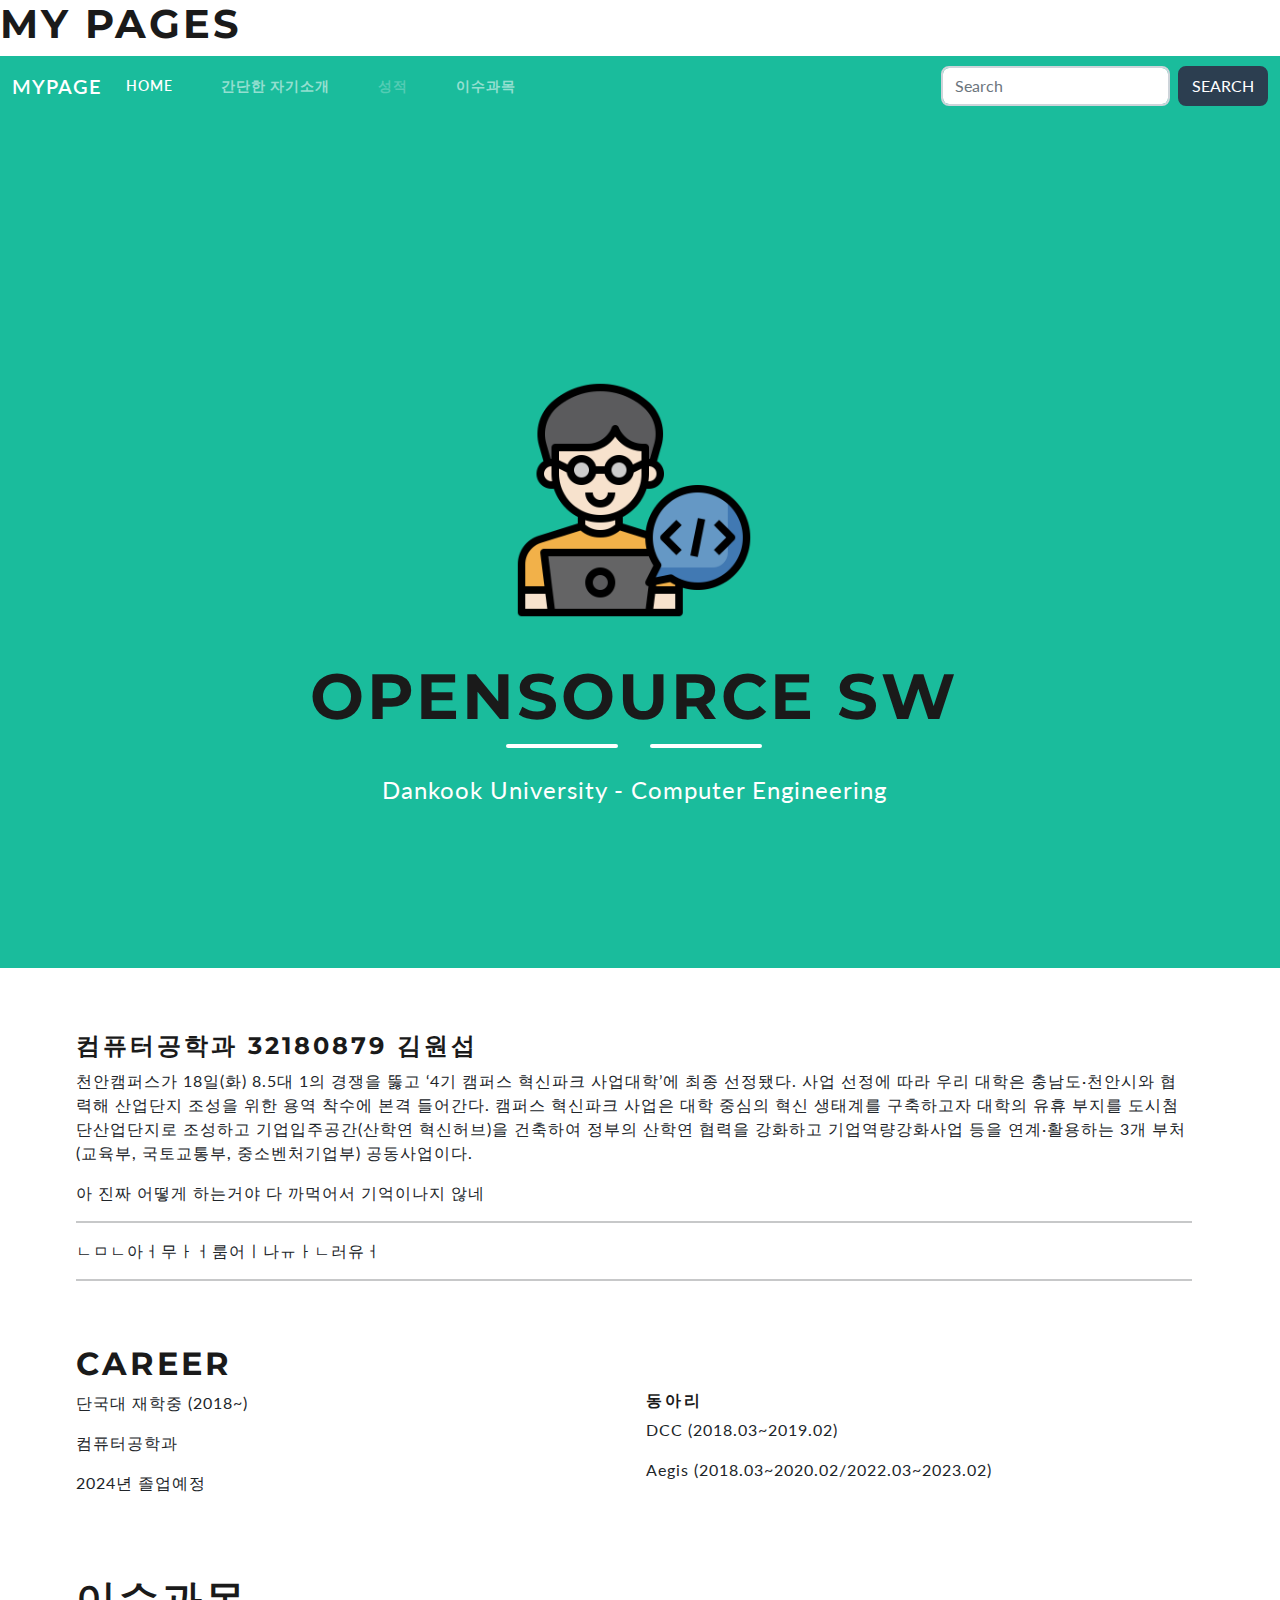
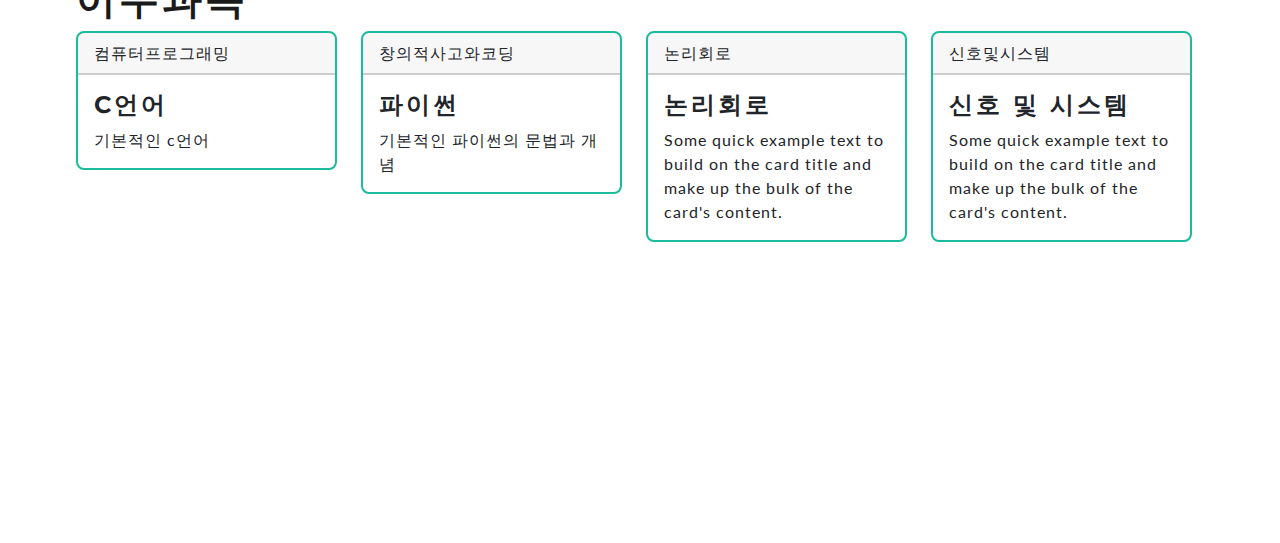
==== index.html @ 9c986287 "1.0.7" ====
<!DOCTYPE HTML>
<html lang="ko">
<head>
    <link rel="stylesheet" href="bootstrap.min.css">
    <meta charset="UTF-8">
    <meta name="viewport" content="width=device-width, initial-scale=1">

<script src="https://code.jquery.com/jquery-3.4.1.min.js"></script>
<script src="https://stackpath.bootstrapcdn.com/bootstrap/3.4.1/js/bootstrap.min.js"></script>
<script src="https://cdn.jsdelivr.net/npm/bootstrap@5.1.3/dist/js/bootstrap.bundle.min.js"></script>
<link href="https://fonts.googleapis.com/css?family=Montserrat:400,700" rel="stylesheet" type="text/css" />
<link href="https://fonts.googleapis.com/css?family=Lato:400,700,400italic,700italic" rel="stylesheet" type="text/css" />
<link href="css/styles.css" rel="stylesheet" />
<style>
  .container {
    margin : 5%
  }

</style>
       
<title> Mid Term Project</title>

</head>

<body>

    <h1 id="navbars"> My Pages </h1>

    <nav class="navbar navbar-expand-lg navbar-dark bg-primary">
        <div class="container-fluid">
          <a class="navbar-brand" href="main.html">myPage</a>
          <button class="navbar-toggler" type="button" data-bs-toggle="collapse" data-bs-target="#navbarColor01" aria-controls="navbarColor01" aria-expanded="false" aria-label="Toggle navigation">
            <span class="navbar-toggler-icon"></span>
          </button>
          <div class="collapse navbar-collapse" id="navbarColor01">
            <ul class="navbar-nav me-auto">
              <li class="nav-item">
                <a class="nav-link active" href="index.html">Home
                  <span class="visually-hidden">(current)</span>
                </a>
              </li>
              <li class="nav-item">
                <a class="nav-link" href="#intro">간단한 자기소개</a>
              </li>
              <li class="nav-item">
                <a class="nav-link disabled" href="#" aria-selected="false" tabindex="-1" role="tab">성적</a>
              </li>
              <li class="nav-item">
                <a class="nav-link" href="#course">이수과목</a>
              </li>
            </ul>
            <form class="d-flex">
              <input class="form-control me-sm-2" type="search" placeholder="Search">
              <button class="btn btn-secondary my-2 my-sm-0" type="submit">Search</button>
            </form>
          </div>
        </div>
    </nav>

    <header class="masthead bg-primary text-white text-center">
      <div class="container d-flex align-items-center flex-column">
          <!-- Masthead Avatar Image-->
          <img class="masthead-avatar mb-5" src="developerIcon.png" alt="..." />
          <!-- Masthead Heading-->
          <h1 class="masthead-heading text-uppercase mb-0">OpenSource SW</h1>
          <!-- Icon Divider-->
          <div class="divider-custom divider-light">
              <div class="divider-custom-line"></div>
              <div class="divider-custom-icon"><i class="fas fa-star"></i></div>
              <div class="divider-custom-line"></div>
          </div>
          <!-- Masthead Subheading-->
          <p class="masthead-subheading font-weight-bold mb-0">Dankook University - Computer Engineering</p>
      </div>
  </header>

  <div class="container" id="intro">
      <h4>컴퓨터공학과 32180879 김원섭 </h4>
      <p>천안캠퍼스가 18일(화) 8.5대 1의 경쟁을 뚫고 ‘4기 캠퍼스 혁신파크 사업대학’에 최종 선정됐다. 사업 선정에 따라 우리 대학은 충남도·천안시와 협력해 산업단지 조성을 위한 용역 착수에 본격 들어간다.

        캠퍼스 혁신파크 사업은 대학 중심의 혁신 생태계를 구축하고자 대학의 유휴 부지를 도시첨단산업단지로 조성하고 기업입주공간(산학연 혁신허브)을 건축하여 정부의 산학연 협력을 강화하고 기업역량강화사업 등을 연계·활용하는 3개 부처(교육부, 국토교통부, 중소벤처기업부) 공동사업이다. 
        
        </p>
      <p>아 진짜 어떻게 하는거야 다 까먹어서 기억이나지 않네</p><hr>
      ㄴㅁㄴ아ㅓ무ㅏㅓ룸어ㅣ나ㅠㅏㄴ러유ㅓ<hr>
  </div>

  <div class="container" id="career">
    <h2>Career</h2>
    <div class="row">
      <div class="col-md-6">
        <p>단국대 재학중 (2018~)</p> 
        <p>컴퓨터공학과</p>
        <p>2024년 졸업예정</p>
      </div>
      <div class="col-md-6">
        <h6>동아리</h6>
        <p>DCC (2018.03~2019.02)</p>
        <p>Aegis (2018.03~2020.02/2022.03~2023.02)</p>
      </div>
    </div>
  </div>
      
<div class="container" id="course">
  <h2 class="h1"> 이수과목 </h2>
  <div class="row">
    <div class="col-sm">
      <div class="card border-primary mb-3" style="max-width: 20rem;">
        <div class="card-header">컴퓨터프로그래밍</div>
        <div class="card-body">
          <h4 class="card-title">C언어</h4>
          <p class="card-text">기본적인 c언어</p>
        </div>
      </div>
    </div>
    <div class="col-sm">
      <div class="card border-primary mb-3" style="max-width: 20rem;">
        <div class="card-header">창의적사고와코딩</div>
        <div class="card-body">
          <h4 class="card-title">파이썬</h4>
          <p class="card-text">기본적인 파이썬의 문법과 개념</p>
        </div>
      </div>
    </div>
    <div class="col-sm">
      <div class="card border-primary mb-3" style="max-width: 20rem;">
        <div class="card-header">논리회로</div>
        <div class="card-body">
          <h4 class="card-title">논리회로</h4>
          <p class="card-text">Some quick example text to build on the card title and make up the bulk of the card's content.</p>
        </div>
      </div>
    </div>
    <div class="col-sm">
      <div class="card border-primary mb-3" style="max-width: 20rem;">
        <div class="card-header">신호및시스템</div>
        <div class="card-body">
          <h4 class="card-title">신호 및 시스템</h4>
          <p class="card-text">Some quick example text to build on the card title and make up the bulk of the card's content.</p>
        </div>
      </div>
    </div>
  </div>
</div> <!--course finish-->



<div class="container" id="video">
  <iframe width="460" height="215" src="https://www.youtube.com/embed/lgDKc2W3Wtk?autoplay=1&mute=1" title="YouTube video player" frameborder="0" allow="accelerometer; autoplay; clipboard-write; encrypted-media; gyroscope; picture-in-picture; web-share" allowfullscreen></iframe>

</div>


<!--<a href="https://www.flaticon.com/kr/free-icons/" title="개발자 아이콘">개발자 아이콘  제작자: surang - Flaticon</a>-->
    

</body>
</html>
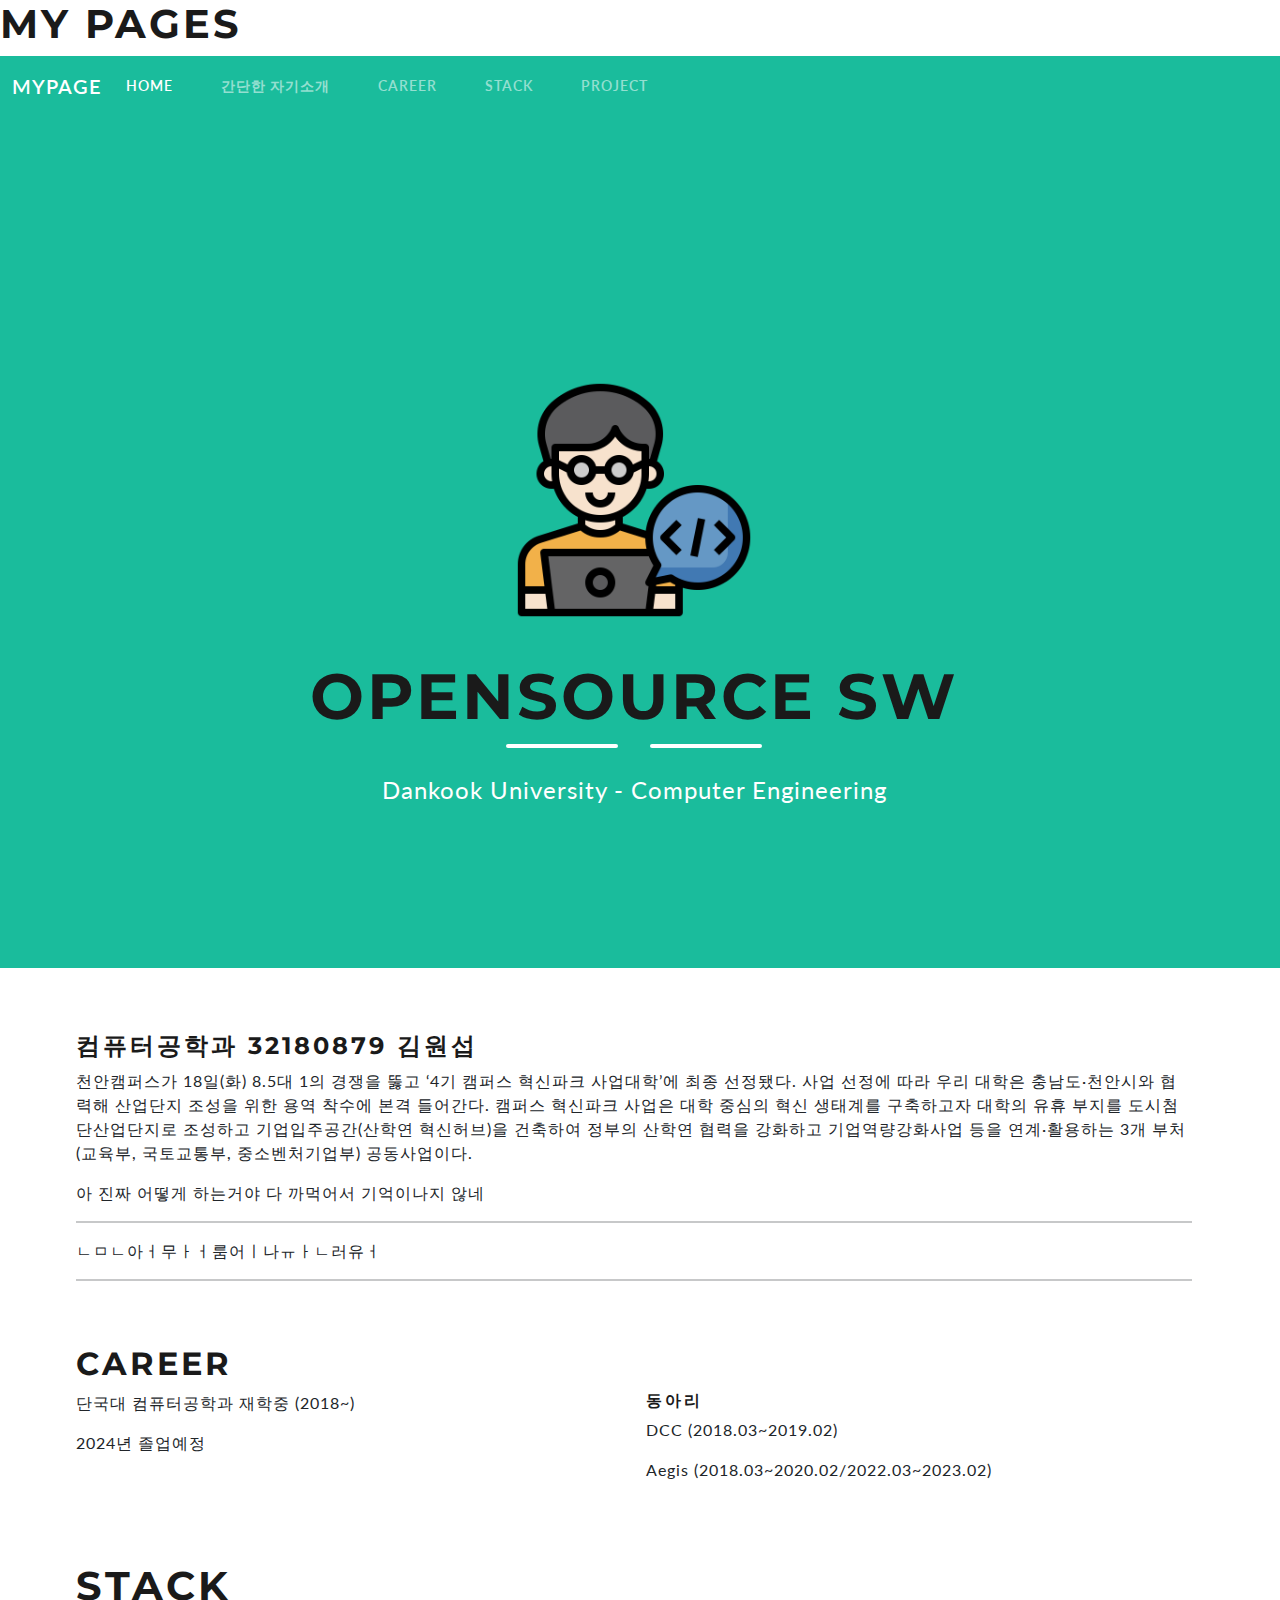
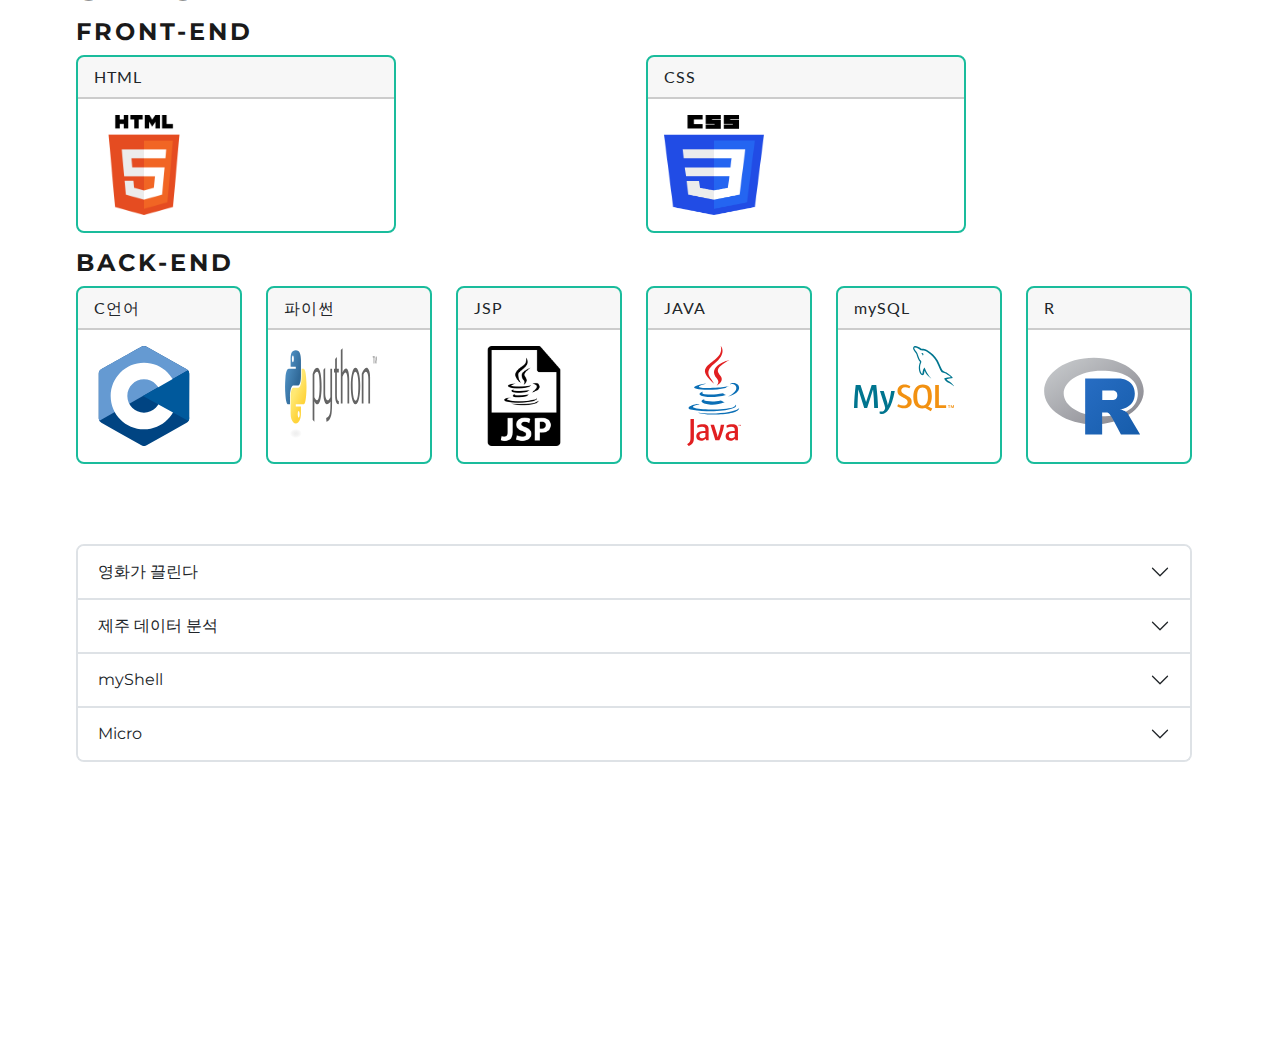
==== commit ceee676f: "1.0.8" ====
--- a/index.html
+++ b/index.html
@@ -43,16 +43,15 @@
                 <a class="nav-link" href="#intro">간단한 자기소개</a>
               </li>
               <li class="nav-item">
-                <a class="nav-link disabled" href="#" aria-selected="false" tabindex="-1" role="tab">성적</a>
-              </li>
-              <li class="nav-item">
-                <a class="nav-link" href="#course">이수과목</a>
+                <a class="nav-link" href="#career">CAREER</a>
+              </li>
+              <li class="nav-item">
+                <a class="nav-link" href="#stack">STACK</a>
+              </li>
+              <li class="nav-item">
+                <a class="nav-link" href="#project">PROJECT</a>
               </li>
             </ul>
-            <form class="d-flex">
-              <input class="form-control me-sm-2" type="search" placeholder="Search">
-              <button class="btn btn-secondary my-2 my-sm-0" type="submit">Search</button>
-            </form>
           </div>
         </div>
     </nav>
@@ -89,8 +88,7 @@
     <h2>Career</h2>
     <div class="row">
       <div class="col-md-6">
-        <p>단국대 재학중 (2018~)</p> 
-        <p>컴퓨터공학과</p>
+        <p>단국대 컴퓨터공학과 재학중 (2018~) </p>
         <p>2024년 졸업예정</p>
       </div>
       <div class="col-md-6">
@@ -101,48 +99,162 @@
     </div>
   </div>
       
-<div class="container" id="course">
-  <h2 class="h1"> 이수과목 </h2>
+<div class="container" id="stack">
+  <h2 class="h1"> STACK </h2>
   <div class="row">
-    <div class="col-sm">
-      <div class="card border-primary mb-3" style="max-width: 20rem;">
-        <div class="card-header">컴퓨터프로그래밍</div>
-        <div class="card-body">
-          <h4 class="card-title">C언어</h4>
-          <p class="card-text">기본적인 c언어</p>
-        </div>
-      </div>
-    </div>
-    <div class="col-sm">
-      <div class="card border-primary mb-3" style="max-width: 20rem;">
-        <div class="card-header">창의적사고와코딩</div>
-        <div class="card-body">
-          <h4 class="card-title">파이썬</h4>
-          <p class="card-text">기본적인 파이썬의 문법과 개념</p>
-        </div>
-      </div>
-    </div>
-    <div class="col-sm">
-      <div class="card border-primary mb-3" style="max-width: 20rem;">
-        <div class="card-header">논리회로</div>
-        <div class="card-body">
-          <h4 class="card-title">논리회로</h4>
-          <p class="card-text">Some quick example text to build on the card title and make up the bulk of the card's content.</p>
-        </div>
-      </div>
-    </div>
-    <div class="col-sm">
-      <div class="card border-primary mb-3" style="max-width: 20rem;">
-        <div class="card-header">신호및시스템</div>
-        <div class="card-body">
-          <h4 class="card-title">신호 및 시스템</h4>
-          <p class="card-text">Some quick example text to build on the card title and make up the bulk of the card's content.</p>
+    <h4>FRONT-END</h4>
+    <div class="col-sm">
+      <div class="card border-primary mb-3" style="max-width: 20rem;">
+        <div class="card-header">HTML</div>
+        <div class="card-body">
+          <img src="image/html.svg.png" width=100 height=100>
+        </div>
+      </div>
+    </div>
+    <div class="col-sm">
+      <div class="card border-primary mb-3" style="max-width: 20rem;">
+        <div class="card-header">CSS</div>
+        <div class="card-body">
+          <img src="image/css.svg.png" width=100 height=100>
+        </div>
+      </div>
+    </div>
+  </div>
+  <div class="row">
+    <h4>BACK-END</h4>
+    <div class="col-sm">
+      <div class="card border-primary mb-3" style="max-width: 20rem;">
+        <div class="card-header">C언어</div>
+        <div class="card-body">
+          <img src="image/c.svg" width=100 height=100>
+        </div>
+      </div>
+    </div>
+    <div class="col-sm">
+      <div class="card border-primary mb-3" style="max-width: 20rem;">
+        <div class="card-header">파이썬</div>
+        <div class="card-body">
+          <img src="image/python.svg" width=100 height=100>
+        </div>
+      </div>
+    </div>
+    <div class="col-sm">
+      <div class="card border-primary mb-3" style="max-width: 20rem;">
+        <div class="card-header">JSP</div>
+        <div class="card-body">
+          <img src="image/jsp.png" width=100 height=100>
+        </div>
+      </div>
+    </div>
+    <div class="col-sm">
+      <div class="card border-primary mb-3" style="max-width: 20rem;">
+        <div class="card-header">JAVA</div>
+        <div class="card-body">
+          <img src="image/java.svg" width=100 height=100>
+        </div>
+      </div>
+    </div>
+    
+    <div class="col-sm">
+      <div class="card border-primary mb-3" style="max-width: 20rem;">
+        <div class="card-header">mySQL</div>
+        <div class="card-body">
+          <img src="image/mySQL.svg" width=100 height=100>
+        </div>
+      </div>
+    </div>
+    <div class="col-sm">
+      <div class="card border-primary mb-3" style="max-width: 20rem;">
+        <div class="card-header">R</div>
+        <div class="card-body">
+          <img src="image/R.svg" width=100 height=100>
         </div>
       </div>
     </div>
   </div>
 </div> <!--course finish-->
 
+
+
+<div class="container" id="project">
+  <div class="accordion" id="accordionExample">
+    <div class="accordion-item">
+      <h2 class="accordion-header" id="headingOne">
+        <button class="accordion-button collapsed" type="button" data-bs-toggle="collapse" data-bs-target="#collapseOne" aria-expanded="false" aria-controls="collapseOne">
+          영화가 끌린다
+        </button>
+      </h2>
+      <div id="collapseOne" class="accordion-collapse collapse" aria-labelledby="headingOne" data-bs-parent="#accordionExample" style="">
+        <div class="accordion-body">
+          
+          <h6>영화가 끌린다</h6>
+          <a>영화 순위를 알려주고 관심 영화에 따라 추천해주는 웹사이트</a> <hr>
+          <div class="row">
+          <div class="col-md-6">
+          <h6>사용기술</h6>
+          <li>html</li><li>CSS</li><li>JSP</li><li>JAVA</li><li>mySQL</li>
+          </div>
+          <div class="col-md-6">
+            <h6>API</h6>
+            <li>다음 검색 API</li><li>Kofic 영화 API</li><li>네이버 검색 API</li><li>유튜브 API</li>
+          </div>
+        </div>
+          <p>
+            <img src="image/movieSite/firstMainpage.png" width=300 height=300>
+            <img src="image/movieSite/secondMainpage.png" width=300 height=300>
+            <img src="image/movieSite/detailView.png" width=300 height=300>
+            <video autoplay controls loop muted height=600>
+              <source src="image/movieSite/loopVideo.mov">
+            </video>
+            <video autoplay controls loop muted height=600>
+              <source src="image/movieSite/finalVideo.mov">
+            </video>
+          </p>
+
+        </div>
+      </div>
+    </div>
+    <div class="accordion-item">
+      <h2 class="accordion-header" id="headingTwo">
+        <button class="accordion-button collapsed" type="button" data-bs-toggle="collapse" data-bs-target="#collapseTwo" aria-expanded="false" aria-controls="collapseTwo">
+          제주 데이터 분석
+        </button>
+      </h2>
+      <div id="collapseTwo" class="accordion-collapse collapse" aria-labelledby="headingTwo" data-bs-parent="#accordionExample" style="">
+        <div class="accordion-body">
+          <strong>This is the second item's accordion body.</strong> It is hidden by default, until the collapse plugin adds the appropriate classes that we use to style each element. These classes control the overall appearance, as well as the showing and hiding via CSS transitions. You can modify any of this with custom CSS or overriding our default variables. It's also worth noting that just about any HTML can go within the <code>.accordion-body</code>, though the transition does limit overflow.
+        </div>
+      </div>
+    </div>
+    <div class="accordion-item">
+      <h2 class="accordion-header" id="headingThree">
+        <button class="accordion-button collapsed" type="button" data-bs-toggle="collapse" data-bs-target="#collapseThree" aria-expanded="false" aria-controls="collapseThree">
+          myShell
+        </button>
+      </h2>
+      <div id="collapseThree" class="accordion-collapse collapse" aria-labelledby="headingThree" data-bs-parent="#accordionExample">
+        <div class="accordion-body">
+          <strong>This is the third item's accordion body.</strong> 
+          It is hidden by default, until the collapse plugin adds the appropriate classes that we use to style each element. These classes control the overall appearance, as well as the showing and hiding via CSS transitions. You can modify any of this with custom CSS or overriding our default variables. It's also worth noting that just about any HTML can go within the <code>.accordion-body</code>, though the transition does limit overflow.
+        </div>
+      </div>
+    </div>
+    <div class="accordion-item">
+      <h2 class="accordion-header" id="headingFour">
+        <button class="accordion-button collapsed" type="button" data-bs-toggle="collapse" data-bs-target="#collapseFour" aria-expanded="false" aria-controls="collapseFour">
+          Micro
+        </button>
+      </h2>
+      <div id="collapseFour" class="accordion-collapse collapse" aria-labelledby="headingThree" data-bs-parent="#accordionExample">
+        <div class="accordion-body">
+          <strong>This is the third item's accordion body.</strong> It is hidden by default, until the collapse plugin adds the appropriate classes that we use to style each element. These classes control the overall appearance, as well as the showing and hiding via CSS transitions. You can modify any of this with custom CSS or overriding our default variables. It's also worth noting that just about any HTML can go within the <code>.accordion-body</code>, though the transition does limit overflow.
+        </div>
+      </div>
+    </div>
+  </div>
+
+
+</div>
 
 
 <div class="container" id="video">
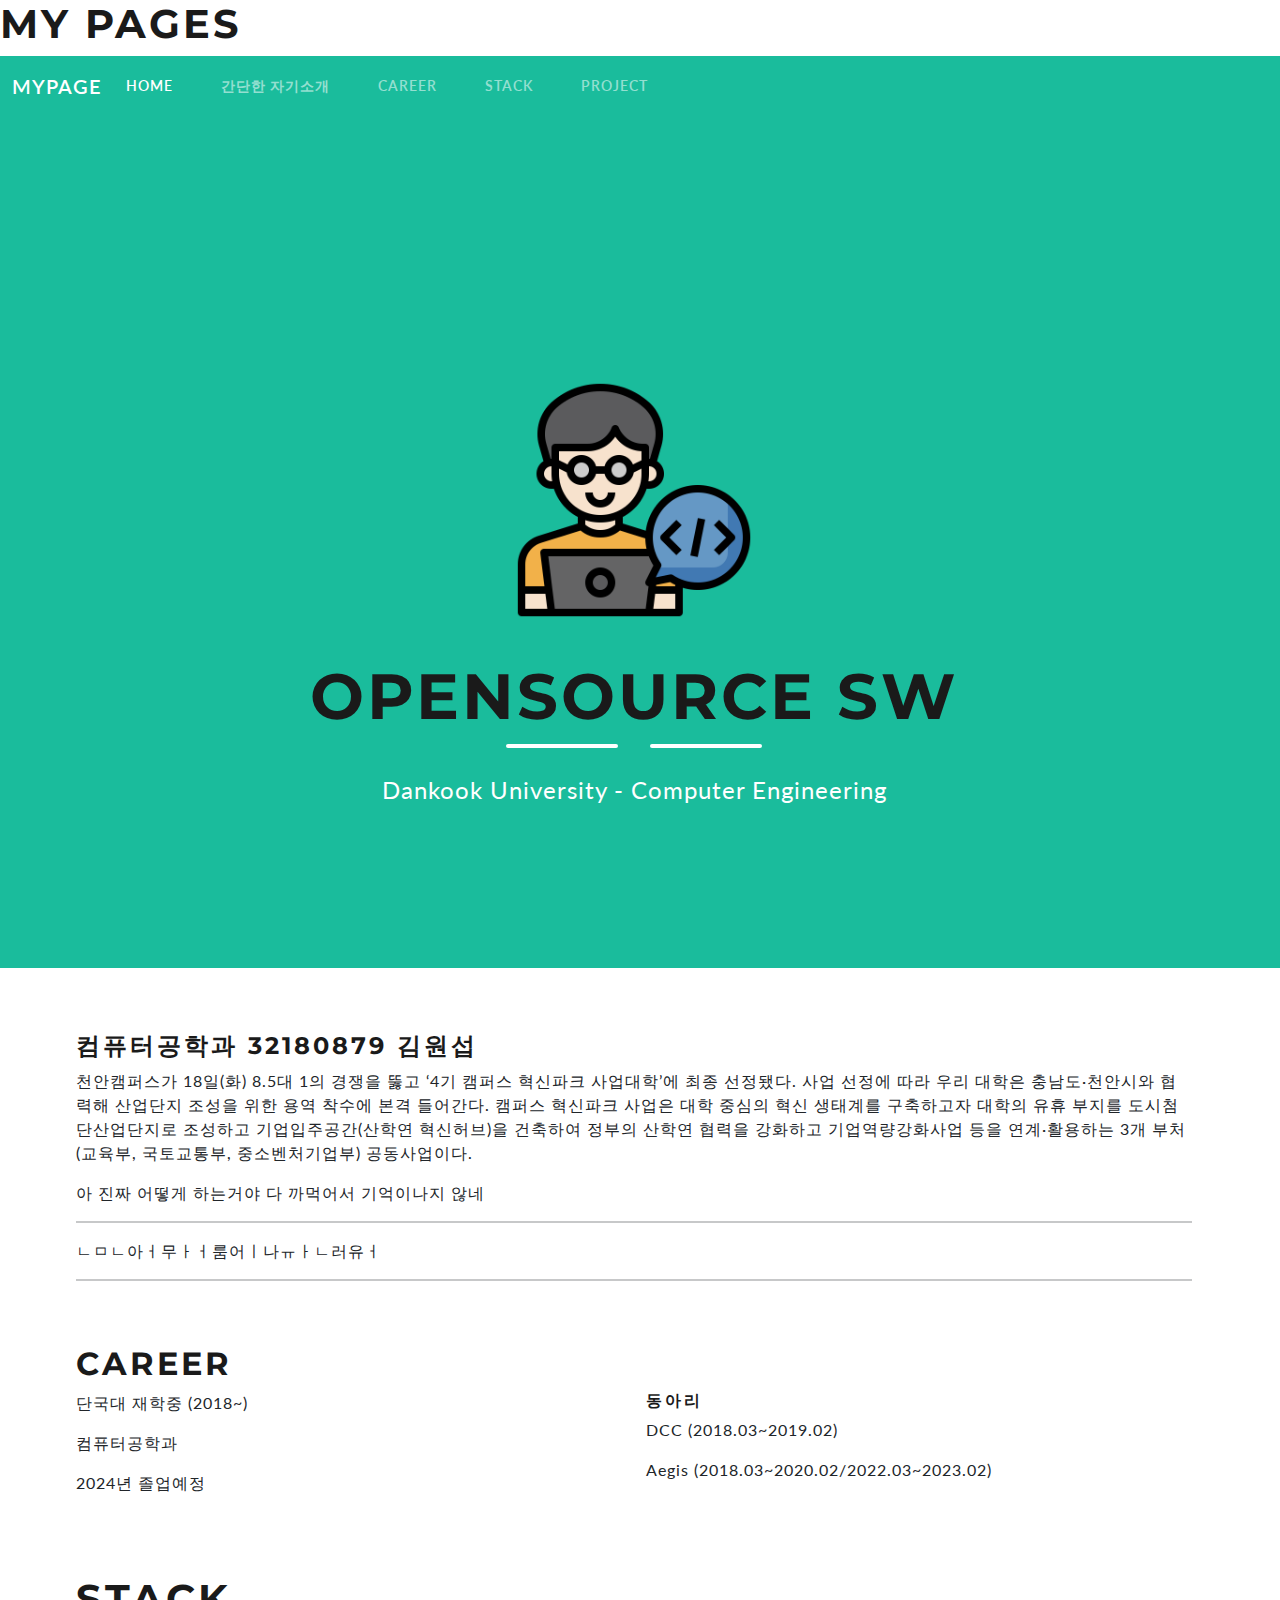
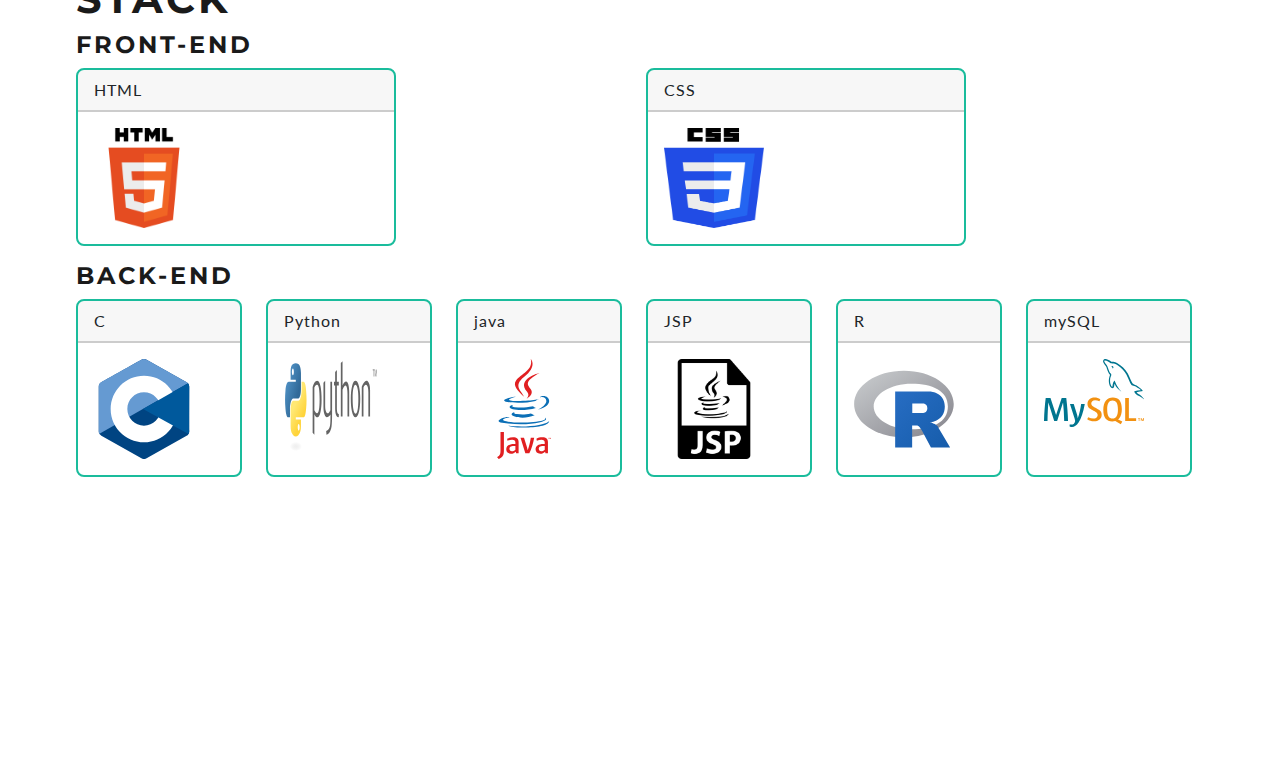
==== commit f0f295c5: "1.0.8" ====
--- a/index.html
+++ b/index.html
@@ -88,7 +88,8 @@
     <h2>Career</h2>
     <div class="row">
       <div class="col-md-6">
-        <p>단국대 컴퓨터공학과 재학중 (2018~) </p>
+        <p>단국대 재학중 (2018~)</p> 
+        <p>컴퓨터공학과</p>
         <p>2024년 졸업예정</p>
       </div>
       <div class="col-md-6">
@@ -102,12 +103,12 @@
 <div class="container" id="stack">
   <h2 class="h1"> STACK </h2>
   <div class="row">
-    <h4>FRONT-END</h4>
+    <h4>Front-end</h4>
     <div class="col-sm">
       <div class="card border-primary mb-3" style="max-width: 20rem;">
         <div class="card-header">HTML</div>
         <div class="card-body">
-          <img src="image/html.svg.png" width=100 height=100>
+          <img src="img/html.svg.png" width=100 height=100>
         </div>
       </div>
     </div>
@@ -115,26 +116,34 @@
       <div class="card border-primary mb-3" style="max-width: 20rem;">
         <div class="card-header">CSS</div>
         <div class="card-body">
-          <img src="image/css.svg.png" width=100 height=100>
+          <img src="img/css.svg.png" width=100 height=100>
         </div>
       </div>
     </div>
   </div>
   <div class="row">
-    <h4>BACK-END</h4>
+    <h4>Back-end</h4>
     <div class="col-sm">
       <div class="card border-primary mb-3" style="max-width: 20rem;">
-        <div class="card-header">C언어</div>
+        <div class="card-header">C</div>
         <div class="card-body">
-          <img src="image/c.svg" width=100 height=100>
+          <img src="img/c.svg" width=100 height=100>
         </div>
       </div>
     </div>
     <div class="col-sm">
       <div class="card border-primary mb-3" style="max-width: 20rem;">
-        <div class="card-header">파이썬</div>
+        <div class="card-header">Python</div>
         <div class="card-body">
-          <img src="image/python.svg" width=100 height=100>
+          <img src="img/python.svg" width=100 height=100>
+        </div>
+      </div>
+    </div>
+    <div class="col-sm">
+      <div class="card border-primary mb-3" style="max-width: 20rem;">
+        <div class="card-header">java</div>
+        <div class="card-body">
+          <img src="img/java.svg" width=100 height=100>
         </div>
       </div>
     </div>
@@ -142,24 +151,7 @@
       <div class="card border-primary mb-3" style="max-width: 20rem;">
         <div class="card-header">JSP</div>
         <div class="card-body">
-          <img src="image/jsp.png" width=100 height=100>
-        </div>
-      </div>
-    </div>
-    <div class="col-sm">
-      <div class="card border-primary mb-3" style="max-width: 20rem;">
-        <div class="card-header">JAVA</div>
-        <div class="card-body">
-          <img src="image/java.svg" width=100 height=100>
-        </div>
-      </div>
-    </div>
-    
-    <div class="col-sm">
-      <div class="card border-primary mb-3" style="max-width: 20rem;">
-        <div class="card-header">mySQL</div>
-        <div class="card-body">
-          <img src="image/mySQL.svg" width=100 height=100>
+          <img src="img/jsp.png" width=100 height=100>
         </div>
       </div>
     </div>
@@ -167,94 +159,22 @@
       <div class="card border-primary mb-3" style="max-width: 20rem;">
         <div class="card-header">R</div>
         <div class="card-body">
-          <img src="image/R.svg" width=100 height=100>
+          <img src="img/R.svg" width=100 height=100>
         </div>
       </div>
     </div>
+    <div class="col-sm">
+      <div class="card border-primary mb-3" style="max-width: 20rem;">
+        <div class="card-header">mySQL</div>
+        <div class="card-body">
+          <img src="img/mySQL.svg" width=100 height=100>
+        </div>
+      </div>
+    </div>
+
   </div>
 </div> <!--course finish-->
 
-
-
-<div class="container" id="project">
-  <div class="accordion" id="accordionExample">
-    <div class="accordion-item">
-      <h2 class="accordion-header" id="headingOne">
-        <button class="accordion-button collapsed" type="button" data-bs-toggle="collapse" data-bs-target="#collapseOne" aria-expanded="false" aria-controls="collapseOne">
-          영화가 끌린다
-        </button>
-      </h2>
-      <div id="collapseOne" class="accordion-collapse collapse" aria-labelledby="headingOne" data-bs-parent="#accordionExample" style="">
-        <div class="accordion-body">
-          
-          <h6>영화가 끌린다</h6>
-          <a>영화 순위를 알려주고 관심 영화에 따라 추천해주는 웹사이트</a> <hr>
-          <div class="row">
-          <div class="col-md-6">
-          <h6>사용기술</h6>
-          <li>html</li><li>CSS</li><li>JSP</li><li>JAVA</li><li>mySQL</li>
-          </div>
-          <div class="col-md-6">
-            <h6>API</h6>
-            <li>다음 검색 API</li><li>Kofic 영화 API</li><li>네이버 검색 API</li><li>유튜브 API</li>
-          </div>
-        </div>
-          <p>
-            <img src="image/movieSite/firstMainpage.png" width=300 height=300>
-            <img src="image/movieSite/secondMainpage.png" width=300 height=300>
-            <img src="image/movieSite/detailView.png" width=300 height=300>
-            <video autoplay controls loop muted height=600>
-              <source src="image/movieSite/loopVideo.mov">
-            </video>
-            <video autoplay controls loop muted height=600>
-              <source src="image/movieSite/finalVideo.mov">
-            </video>
-          </p>
-
-        </div>
-      </div>
-    </div>
-    <div class="accordion-item">
-      <h2 class="accordion-header" id="headingTwo">
-        <button class="accordion-button collapsed" type="button" data-bs-toggle="collapse" data-bs-target="#collapseTwo" aria-expanded="false" aria-controls="collapseTwo">
-          제주 데이터 분석
-        </button>
-      </h2>
-      <div id="collapseTwo" class="accordion-collapse collapse" aria-labelledby="headingTwo" data-bs-parent="#accordionExample" style="">
-        <div class="accordion-body">
-          <strong>This is the second item's accordion body.</strong> It is hidden by default, until the collapse plugin adds the appropriate classes that we use to style each element. These classes control the overall appearance, as well as the showing and hiding via CSS transitions. You can modify any of this with custom CSS or overriding our default variables. It's also worth noting that just about any HTML can go within the <code>.accordion-body</code>, though the transition does limit overflow.
-        </div>
-      </div>
-    </div>
-    <div class="accordion-item">
-      <h2 class="accordion-header" id="headingThree">
-        <button class="accordion-button collapsed" type="button" data-bs-toggle="collapse" data-bs-target="#collapseThree" aria-expanded="false" aria-controls="collapseThree">
-          myShell
-        </button>
-      </h2>
-      <div id="collapseThree" class="accordion-collapse collapse" aria-labelledby="headingThree" data-bs-parent="#accordionExample">
-        <div class="accordion-body">
-          <strong>This is the third item's accordion body.</strong> 
-          It is hidden by default, until the collapse plugin adds the appropriate classes that we use to style each element. These classes control the overall appearance, as well as the showing and hiding via CSS transitions. You can modify any of this with custom CSS or overriding our default variables. It's also worth noting that just about any HTML can go within the <code>.accordion-body</code>, though the transition does limit overflow.
-        </div>
-      </div>
-    </div>
-    <div class="accordion-item">
-      <h2 class="accordion-header" id="headingFour">
-        <button class="accordion-button collapsed" type="button" data-bs-toggle="collapse" data-bs-target="#collapseFour" aria-expanded="false" aria-controls="collapseFour">
-          Micro
-        </button>
-      </h2>
-      <div id="collapseFour" class="accordion-collapse collapse" aria-labelledby="headingThree" data-bs-parent="#accordionExample">
-        <div class="accordion-body">
-          <strong>This is the third item's accordion body.</strong> It is hidden by default, until the collapse plugin adds the appropriate classes that we use to style each element. These classes control the overall appearance, as well as the showing and hiding via CSS transitions. You can modify any of this with custom CSS or overriding our default variables. It's also worth noting that just about any HTML can go within the <code>.accordion-body</code>, though the transition does limit overflow.
-        </div>
-      </div>
-    </div>
-  </div>
-
-
-</div>
 
 
 <div class="container" id="video">
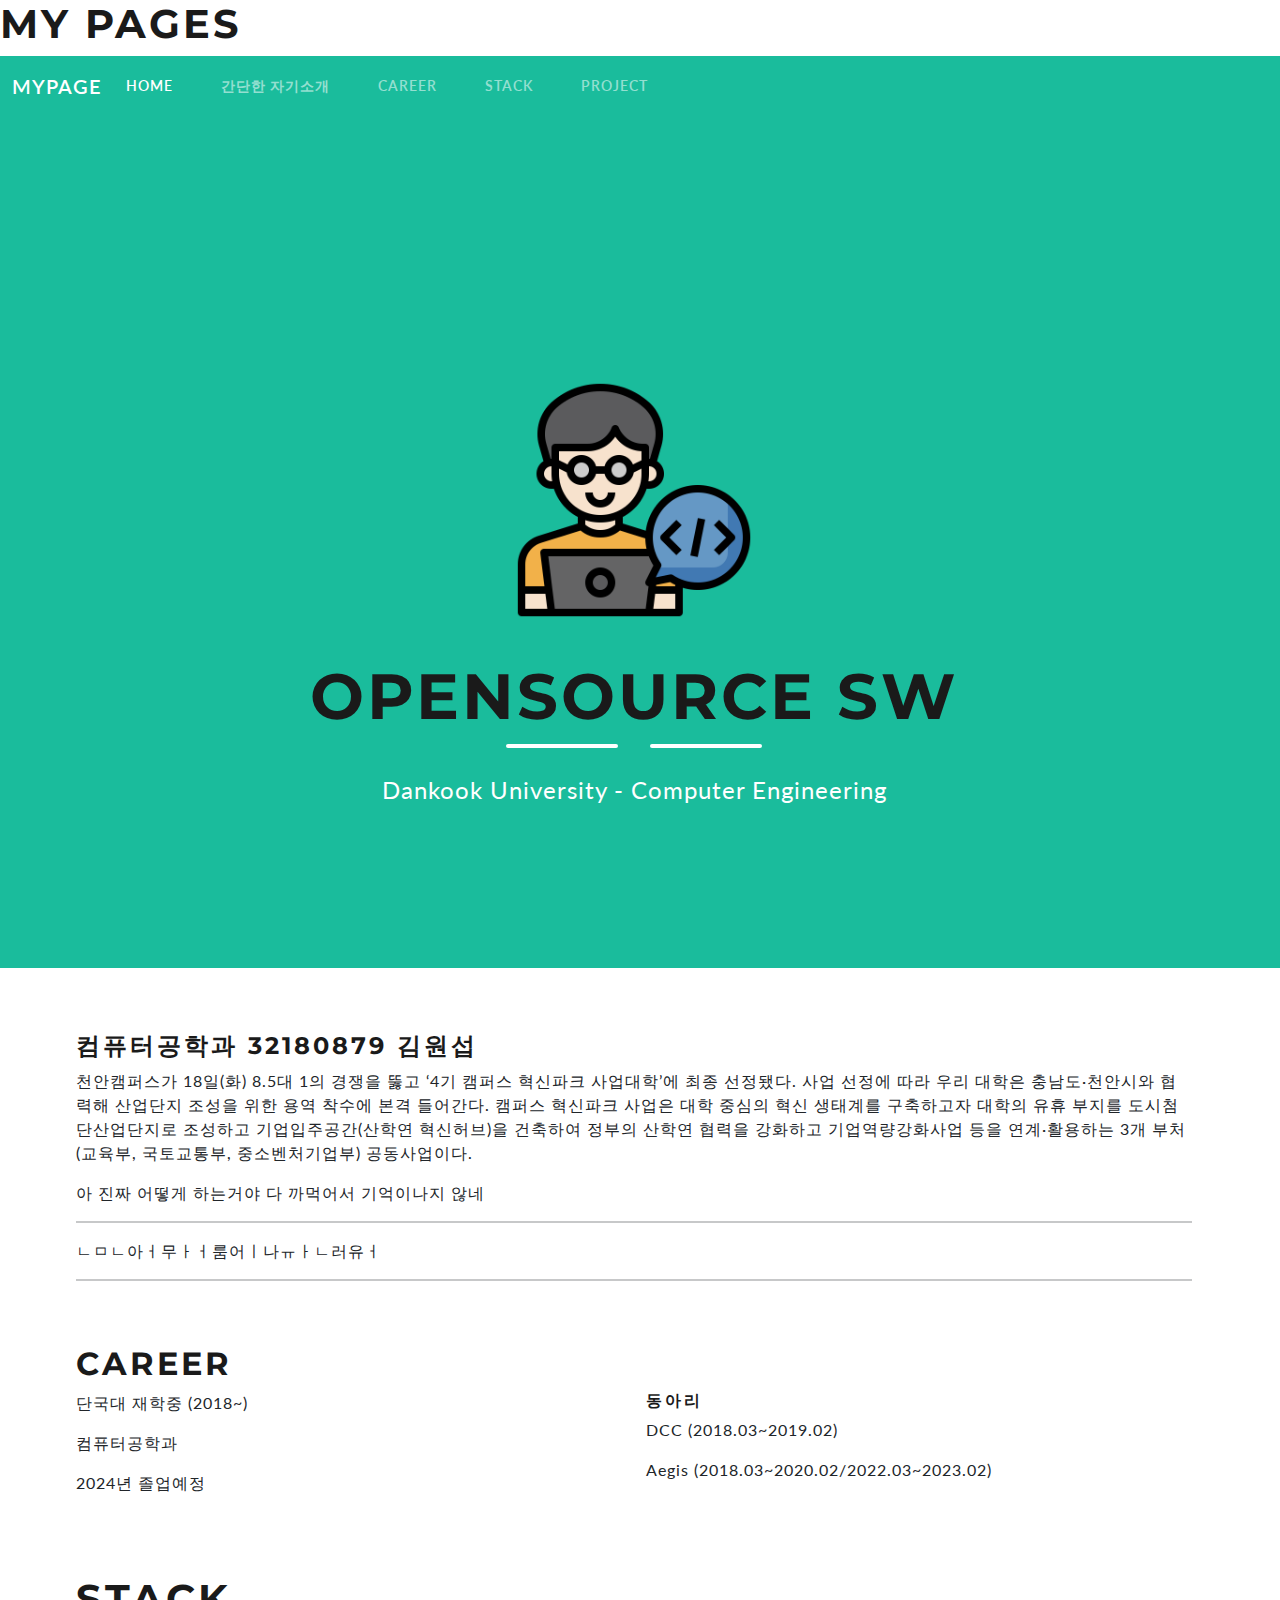
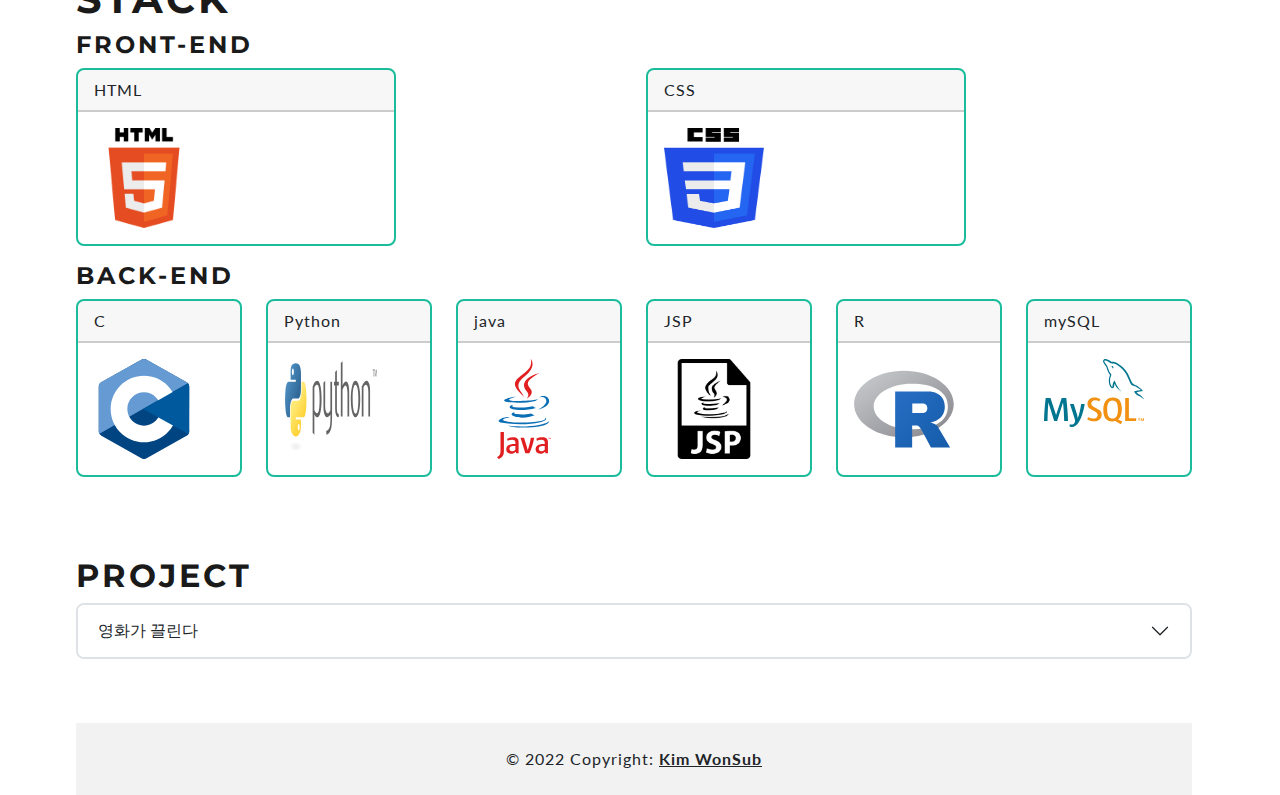
==== commit 68af3b94: "1.0.8" ====
--- a/index.html
+++ b/index.html
@@ -173,17 +173,64 @@
     </div>
 
   </div>
-</div> <!--course finish-->
-
-
-
-<div class="container" id="video">
-  <iframe width="460" height="215" src="https://www.youtube.com/embed/lgDKc2W3Wtk?autoplay=1&mute=1" title="YouTube video player" frameborder="0" allow="accelerometer; autoplay; clipboard-write; encrypted-media; gyroscope; picture-in-picture; web-share" allowfullscreen></iframe>
-
 </div>
 
-
-<!--<a href="https://www.flaticon.com/kr/free-icons/" title="개발자 아이콘">개발자 아이콘  제작자: surang - Flaticon</a>-->
+<div class="container" id="project">
+  <h2>project</h2>
+  <div class="accordion" id="accordionExample">
+    <div class="accordion-item">
+      <h2 class="accordion-header" id="headingOne">
+        <button class="accordion-button collapsed" type="button" data-bs-toggle="collapse" data-bs-target="#collapseOne" aria-expanded="false" aria-controls="collapseOne">
+          영화가 끌린다
+        </button>
+      </h2>
+      <div id="collapseOne" class="accordion-collapse collapse" aria-labelledby="headingOne" data-bs-parent="#accordionExample" style="">
+        <div class="accordion-body">
+          <h5>영화가 끌린다</h5>
+          <div class="row">
+            <div class="col-md-6">
+              <strong>사용 STACK</strong>
+              <li>HTML</li><li>CSS</li><li>JSP</li><li>JAVA</li><li>mySQL</li>
+            </div>
+            <div class="col-md-6">
+              <strong>사용 API</strong>
+              <li>다음 검색 API</li>
+              <li>네이버 검색 API</li>
+              <li>kofic 영화 데이터 API</li>
+              <li>유튜브 API</li>
+            </div>
+          </div>
+          <img src="img/movieSite/firstMainpage.png" height=300>
+          <img src="img/movieSite/secondMainpage.png" height=300>
+          <img src="img/movieSite/detailView.png" height=300>
+          <h6>시연 영상</h6>
+          <video autoplay loop height=300>
+            <source src="img/movieSite/loopVideo.mov">
+          </video>
+          <video autoplay loop height=300>
+            <source src="img/movieSite/.mov">
+          </video>
+      
+        </div>
+      </div>
+    </div>
+    
+
+    </div>
+  </div>
+
+</div>
+
+<div class="container" id="footer">
+  <div id='wrapper'>
+    <div id="footer" class="text-center p-4" style="background-color: rgba(0, 0, 0, 0.05);">
+      © 2022 Copyright:
+      <a class="text-reset fw-bold">Kim WonSub</a>
+    </div>
+  </div>
+
+</div>
+<!-- <a href="https://www.flaticon.com/kr/free-icons/" title="개발자 아이콘">개발자 아이콘  제작자: surang - Flaticon</a>-->
     
 
 </body>
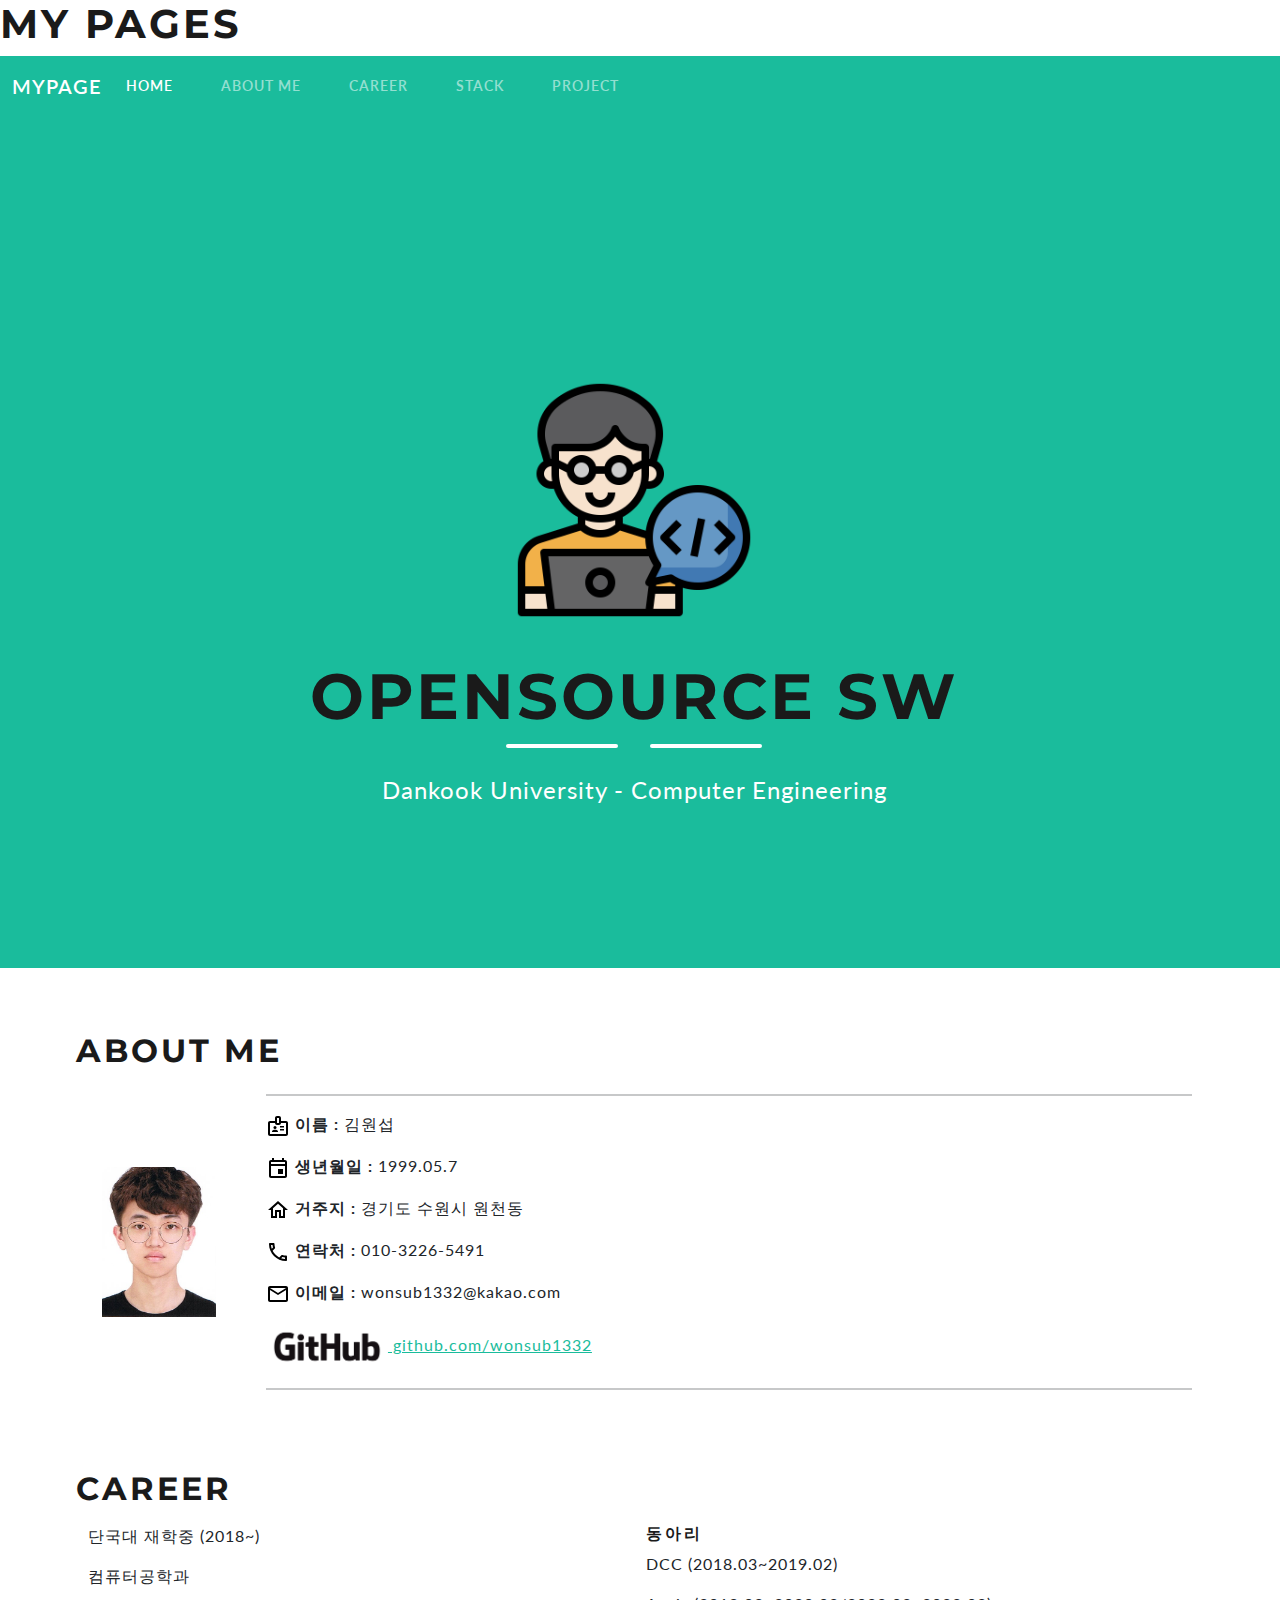
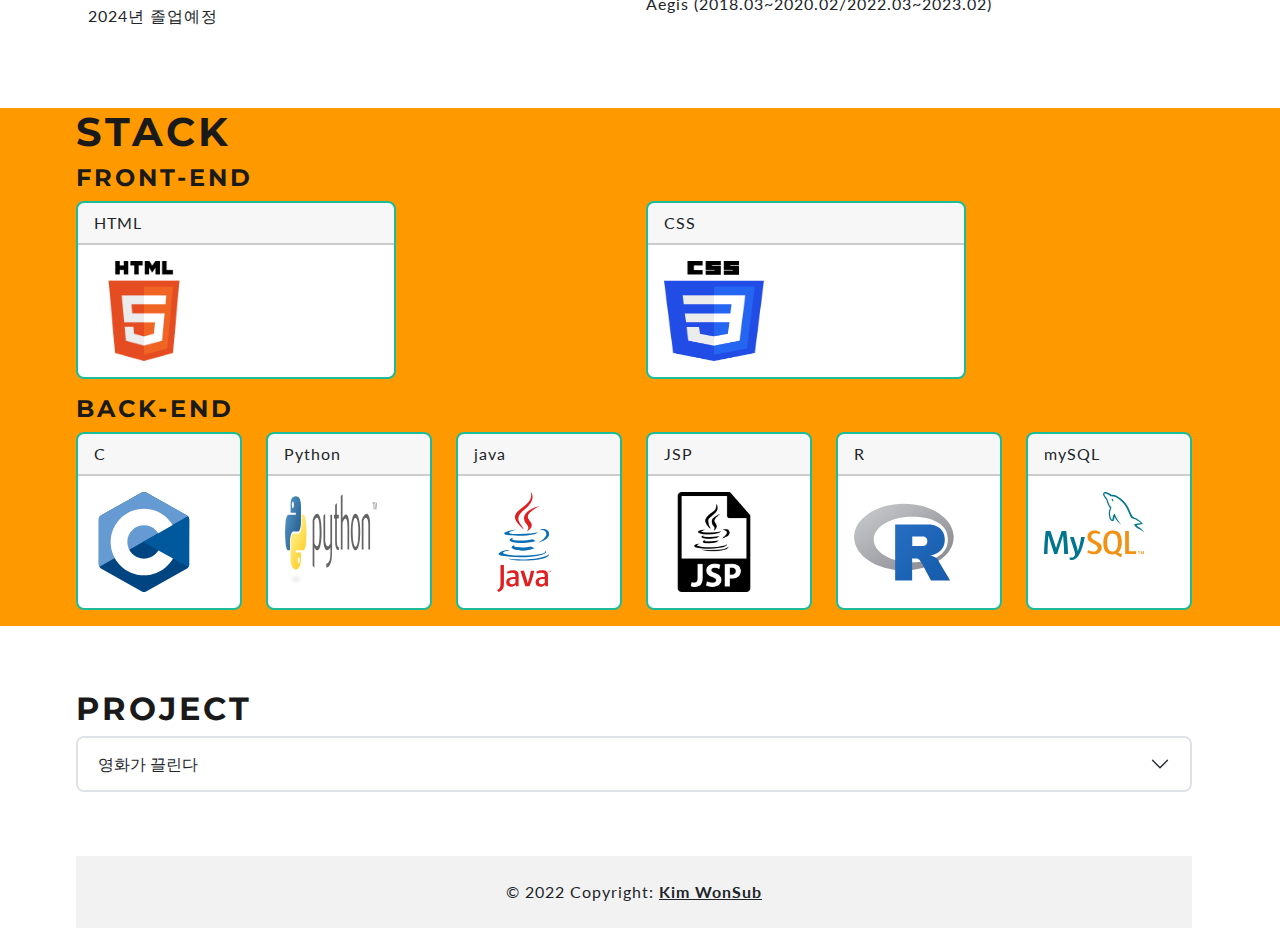
==== commit 454667df: "1.0.11" ====
--- a/index.html
+++ b/index.html
@@ -11,6 +11,7 @@
 <link href="https://fonts.googleapis.com/css?family=Montserrat:400,700" rel="stylesheet" type="text/css" />
 <link href="https://fonts.googleapis.com/css?family=Lato:400,700,400italic,700italic" rel="stylesheet" type="text/css" />
 <link href="css/styles.css" rel="stylesheet" />
+<link rel="stylesheet" href="https://fonts.googleapis.com/css2?family=Material+Symbols+Outlined:opsz,wght,FILL,GRAD@20..48,100..700,0..1,-50..200" />
 <style>
   .container {
     margin : 5%
@@ -40,7 +41,7 @@
                 </a>
               </li>
               <li class="nav-item">
-                <a class="nav-link" href="#intro">간단한 자기소개</a>
+                <a class="nav-link" href="#intro">ABOUT ME</a>
               </li>
               <li class="nav-item">
                 <a class="nav-link" href="#career">CAREER</a>
@@ -73,20 +74,29 @@
       </div>
   </header>
 
-  <div class="container" id="intro">
-      <h4>컴퓨터공학과 32180879 김원섭 </h4>
-      <p>천안캠퍼스가 18일(화) 8.5대 1의 경쟁을 뚫고 ‘4기 캠퍼스 혁신파크 사업대학’에 최종 선정됐다. 사업 선정에 따라 우리 대학은 충남도·천안시와 협력해 산업단지 조성을 위한 용역 착수에 본격 들어간다.
-
-        캠퍼스 혁신파크 사업은 대학 중심의 혁신 생태계를 구축하고자 대학의 유휴 부지를 도시첨단산업단지로 조성하고 기업입주공간(산학연 혁신허브)을 건축하여 정부의 산학연 협력을 강화하고 기업역량강화사업 등을 연계·활용하는 3개 부처(교육부, 국토교통부, 중소벤처기업부) 공동사업이다. 
-        
-        </p>
-      <p>아 진짜 어떻게 하는거야 다 까먹어서 기억이나지 않네</p><hr>
-      ㄴㅁㄴ아ㅓ무ㅏㅓ룸어ㅣ나ㅠㅏㄴ러유ㅓ<hr>
-  </div>
+  <div class="container" id="intro" style="margin : 5%">
+      <h2>ABOUT ME</h2>
+      <div class="row">
+        <div class="col-md-2" style="text-align : center; margin : auto" >
+          <img src="image/idphoto.jpg" height=150>
+        </div>
+        <div class="col-md">
+          <hr>
+          <p><img src="image/badge_black_24dp.svg"/><strong> 이름 : </strong><a> 김원섭</a></p>
+          <p><img src="image/event_black_24dp.svg"/><strong> 생년월일 : </strong><a>1999.05.7</a></p>
+          <p><img src="image/home_black_24dp.svg"/><strong> 거주지 : </strong><a> 경기도 수원시 원천동</a></p>
+          <p><img src="image/phone_black_24dp.svg"/><strong> 연락처 : </strong><a> 010-3226-5491</a></p>
+          <p><img src="image/email_black_24dp.svg"/><strong> 이메일 : </strong><a> wonsub1332@kakao.com</a></p>
+          <p><img src="image/GitHub_Logo.png" height=50><a href="https://github.com/wonsub1332" target="_blank">  github.com/wonsub1332</a></p>
+          <hr>
+        </div>
+      </div>
+    </div>
 
   <div class="container" id="career">
     <h2>Career</h2>
-    <div class="row">
+    <p></p>
+    <div class="row" style="margin:auto">
       <div class="col-md-6">
         <p>단국대 재학중 (2018~)</p> 
         <p>컴퓨터공학과</p>
@@ -99,82 +109,83 @@
       </div>
     </div>
   </div>
-      
-<div class="container" id="stack">
-  <h2 class="h1"> STACK </h2>
-  <div class="row">
-    <h4>Front-end</h4>
-    <div class="col-sm">
-      <div class="card border-primary mb-3" style="max-width: 20rem;">
-        <div class="card-header">HTML</div>
-        <div class="card-body">
-          <img src="img/html.svg.png" width=100 height=100>
-        </div>
-      </div>
-    </div>
-    <div class="col-sm">
-      <div class="card border-primary mb-3" style="max-width: 20rem;">
-        <div class="card-header">CSS</div>
-        <div class="card-body">
-          <img src="img/css.svg.png" width=100 height=100>
-        </div>
-      </div>
-    </div>
-  </div>
-  <div class="row">
-    <h4>Back-end</h4>
-    <div class="col-sm">
-      <div class="card border-primary mb-3" style="max-width: 20rem;">
-        <div class="card-header">C</div>
-        <div class="card-body">
-          <img src="img/c.svg" width=100 height=100>
-        </div>
-      </div>
-    </div>
-    <div class="col-sm">
-      <div class="card border-primary mb-3" style="max-width: 20rem;">
-        <div class="card-header">Python</div>
-        <div class="card-body">
-          <img src="img/python.svg" width=100 height=100>
-        </div>
-      </div>
-    </div>
-    <div class="col-sm">
-      <div class="card border-primary mb-3" style="max-width: 20rem;">
-        <div class="card-header">java</div>
-        <div class="card-body">
-          <img src="img/java.svg" width=100 height=100>
-        </div>
-      </div>
-    </div>
-    <div class="col-sm">
-      <div class="card border-primary mb-3" style="max-width: 20rem;">
-        <div class="card-header">JSP</div>
-        <div class="card-body">
-          <img src="img/jsp.png" width=100 height=100>
-        </div>
-      </div>
-    </div>
-    <div class="col-sm">
-      <div class="card border-primary mb-3" style="max-width: 20rem;">
-        <div class="card-header">R</div>
-        <div class="card-body">
-          <img src="img/R.svg" width=100 height=100>
-        </div>
-      </div>
-    </div>
-    <div class="col-sm">
-      <div class="card border-primary mb-3" style="max-width: 20rem;">
-        <div class="card-header">mySQL</div>
-        <div class="card-body">
-          <img src="img/mySQL.svg" width=100 height=100>
-        </div>
-      </div>
-    </div>
-
+
+<div style="background-color:#ff9900">
+  <div class="container" id="stack" >
+    <h2 class="h1"> STACK </h2>
+    <div class="row">
+      <h4>Front-end</h4>
+      <div class="col-sm">
+        <div class="card border-primary mb-3" style="max-width: 20rem;">
+          <div class="card-header">HTML</div>
+          <div class="card-body">
+            <img src="img/html.svg.png" width=100 height=100>
+          </div>
+        </div>
+      </div>
+      <div class="col-sm">
+        <div class="card border-primary mb-3" style="max-width: 20rem;">
+          <div class="card-header">CSS</div>
+          <div class="card-body">
+            <img src="img/css.svg.png" width=100 height=100>
+          </div>
+        </div>
+      </div>
+    </div>
+    <div class="row">
+      <h4>Back-end</h4>
+      <div class="col-sm">
+        <div class="card border-primary mb-3" style="max-width: 20rem;">
+          <div class="card-header">C</div>
+          <div class="card-body">
+            <img src="img/c.svg" width=100 height=100>
+          </div>
+        </div>
+      </div>
+      <div class="col-sm">
+        <div class="card border-primary mb-3" style="max-width: 20rem;">
+          <div class="card-header">Python</div>
+          <div class="card-body">
+            <img src="img/python.svg" width=100 height=100>
+          </div>
+        </div>
+      </div>
+      <div class="col-sm">
+        <div class="card border-primary mb-3" style="max-width: 20rem;">
+          <div class="card-header">java</div>
+          <div class="card-body">
+            <img src="img/java.svg" width=100 height=100>
+          </div>
+        </div>
+      </div>
+      <div class="col-sm">
+        <div class="card border-primary mb-3" style="max-width: 20rem;">
+          <div class="card-header">JSP</div>
+          <div class="card-body">
+            <img src="img/jsp.png" width=100 height=100>
+          </div>
+        </div>
+      </div>
+      <div class="col-sm">
+        <div class="card border-primary mb-3" style="max-width: 20rem;">
+          <div class="card-header">R</div>
+          <div class="card-body">
+            <img src="img/R.svg" width=100 height=100>
+          </div>
+        </div>
+      </div>
+      <div class="col-sm">
+        <div class="card border-primary mb-3" style="max-width: 20rem;">
+          <div class="card-header">mySQL</div>
+          <div class="card-body">
+            <img src="img/mySQL.svg" width=100 height=100>
+          </div>
+        </div>
+      </div>
+
+    </div>
   </div>
 </div>
-
 <div class="container" id="project">
   <h2>project</h2>
   <div class="accordion" id="accordionExample">
@@ -204,11 +215,8 @@
           <img src="img/movieSite/secondMainpage.png" height=300>
           <img src="img/movieSite/detailView.png" height=300>
           <h6>시연 영상</h6>
-          <video autoplay loop height=300>
+          <video autoplay loop muted controls height=300>
             <source src="img/movieSite/loopVideo.mov">
-          </video>
-          <video autoplay loop height=300>
-            <source src="img/movieSite/.mov">
           </video>
       
         </div>
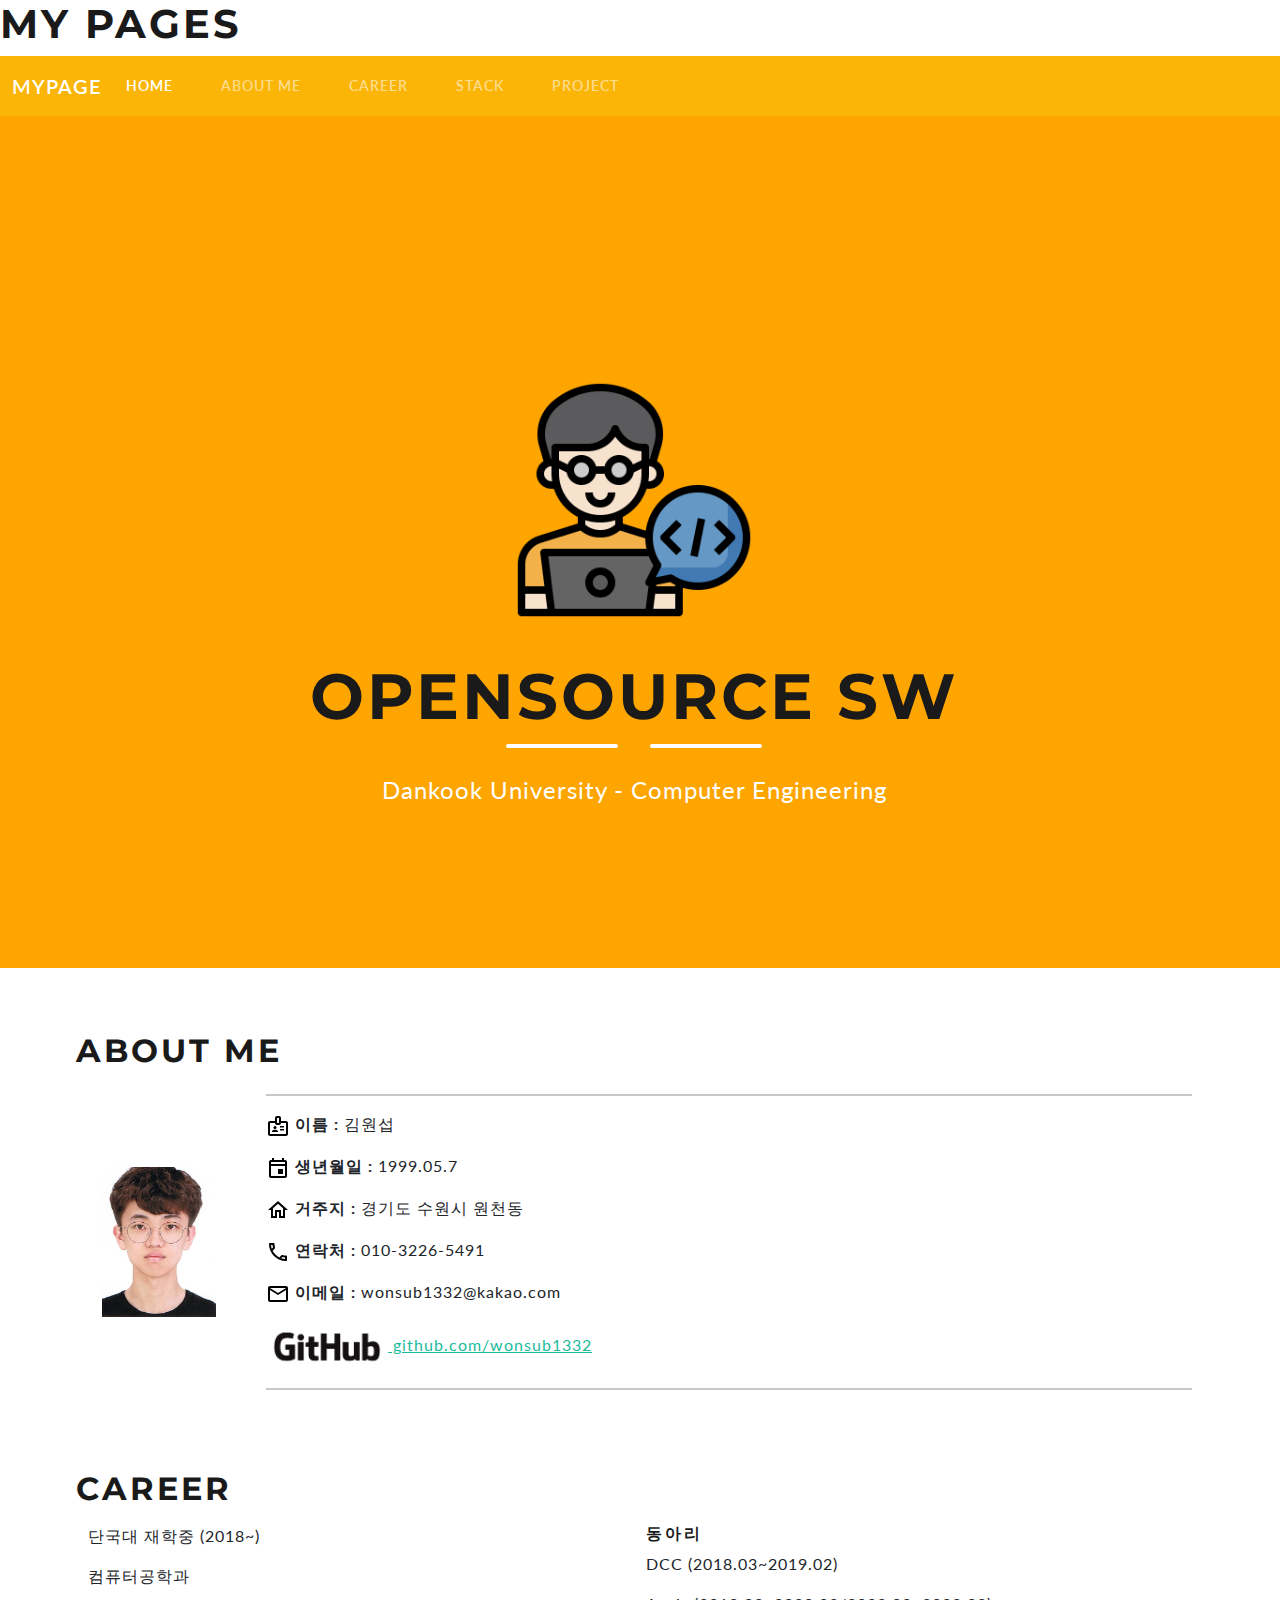
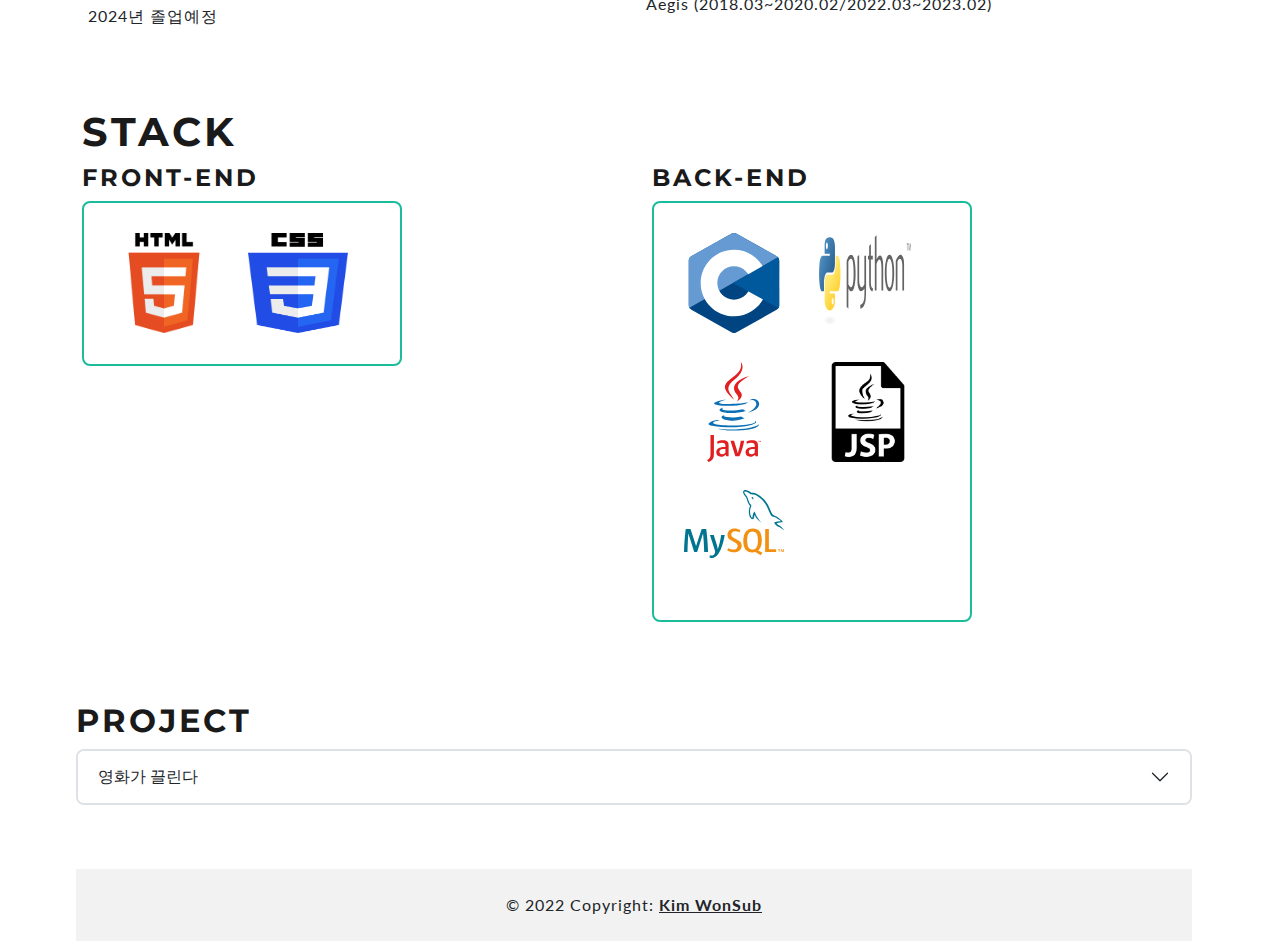
==== commit b0a51604: "1.0.11" ====
--- a/index.html
+++ b/index.html
@@ -18,7 +18,7 @@
   }
 
 </style>
-       
+
 <title> Mid Term Project</title>
 
 </head>
@@ -27,7 +27,7 @@
 
     <h1 id="navbars"> My Pages </h1>
 
-    <nav class="navbar navbar-expand-lg navbar-dark bg-primary">
+    <nav class="navbar navbar-expand-lg navbar-dark " style="background-color: rgb(251, 181, 6);">
         <div class="container-fluid">
           <a class="navbar-brand" href="main.html">myPage</a>
           <button class="navbar-toggler" type="button" data-bs-toggle="collapse" data-bs-target="#navbarColor01" aria-controls="navbarColor01" aria-expanded="false" aria-label="Toggle navigation">
@@ -57,7 +57,7 @@
         </div>
     </nav>
 
-    <header class="masthead bg-primary text-white text-center">
+    <header class="masthead text-white text-center" style="background-color: orange;">
       <div class="container d-flex align-items-center flex-column">
           <!-- Masthead Avatar Image-->
           <img class="masthead-avatar mb-5" src="developerIcon.png" alt="..." />
@@ -72,7 +72,7 @@
           <!-- Masthead Subheading-->
           <p class="masthead-subheading font-weight-bold mb-0">Dankook University - Computer Engineering</p>
       </div>
-  </header>
+    </header>
 
   <div class="container" id="intro" style="margin : 5%">
       <h2>ABOUT ME</h2>
@@ -110,81 +110,34 @@
     </div>
   </div>
 
-<div style="background-color:#ff9900">
-  <div class="container" id="stack" >
+<div style="background-color:#ffffff">
+  <div class="container" id="stack" style="margin : auto;">
+    <p></p>
     <h2 class="h1"> STACK </h2>
     <div class="row">
-      <h4>Front-end</h4>
       <div class="col-sm">
+        <h4>Front-end</h4>
         <div class="card border-primary mb-3" style="max-width: 20rem;">
-          <div class="card-header">HTML</div>
           <div class="card-body">
-            <img src="img/html.svg.png" width=100 height=100>
+            <img src="img/html.svg.png" width=100 height=100 style="margin : 5%">
+            <img src="img/css.svg.png" width=100 height=100 style="margin : 5%">
           </div>
         </div>
       </div>
       <div class="col-sm">
+      <h4>Back-end</h4>
         <div class="card border-primary mb-3" style="max-width: 20rem;">
-          <div class="card-header">CSS</div>
           <div class="card-body">
-            <img src="img/css.svg.png" width=100 height=100>
+            <img src="img/c.svg" width=100 height=100 style="margin : 5%">
+            <img src="img/python.svg" width=100 height=100 style="margin : 5%">
+            <img src="img/java.svg" width=100 height=100 style="margin : 5%">
+            <img src="img/jsp.png" width=100 height=100 style="margin : 5%">
+            <img src="img/mySQL.svg" width=100 height=100 style="margin : 5%">
           </div>
         </div>
-      </div>
-    </div>
-    <div class="row">
-      <h4>Back-end</h4>
-      <div class="col-sm">
-        <div class="card border-primary mb-3" style="max-width: 20rem;">
-          <div class="card-header">C</div>
-          <div class="card-body">
-            <img src="img/c.svg" width=100 height=100>
-          </div>
-        </div>
-      </div>
-      <div class="col-sm">
-        <div class="card border-primary mb-3" style="max-width: 20rem;">
-          <div class="card-header">Python</div>
-          <div class="card-body">
-            <img src="img/python.svg" width=100 height=100>
-          </div>
-        </div>
-      </div>
-      <div class="col-sm">
-        <div class="card border-primary mb-3" style="max-width: 20rem;">
-          <div class="card-header">java</div>
-          <div class="card-body">
-            <img src="img/java.svg" width=100 height=100>
-          </div>
-        </div>
-      </div>
-      <div class="col-sm">
-        <div class="card border-primary mb-3" style="max-width: 20rem;">
-          <div class="card-header">JSP</div>
-          <div class="card-body">
-            <img src="img/jsp.png" width=100 height=100>
-          </div>
-        </div>
-      </div>
-      <div class="col-sm">
-        <div class="card border-primary mb-3" style="max-width: 20rem;">
-          <div class="card-header">R</div>
-          <div class="card-body">
-            <img src="img/R.svg" width=100 height=100>
-          </div>
-        </div>
-      </div>
-      <div class="col-sm">
-        <div class="card border-primary mb-3" style="max-width: 20rem;">
-          <div class="card-header">mySQL</div>
-          <div class="card-body">
-            <img src="img/mySQL.svg" width=100 height=100>
-          </div>
-        </div>
-      </div>
-
     </div>
   </div>
+</div>
 </div>
 <div class="container" id="project">
   <h2>project</h2>
--- a/css/styles.css
+++ b/css/styles.css
@@ -8127,7 +8127,7 @@
 
 .bg-primary {
   --bs-bg-opacity: 1;
-  background-color: rgba(var(--bs-primary-rgb), var(--bs-bg-opacity)) !important;
+  background-color: orange;
 }
 
 .bg-secondary {
